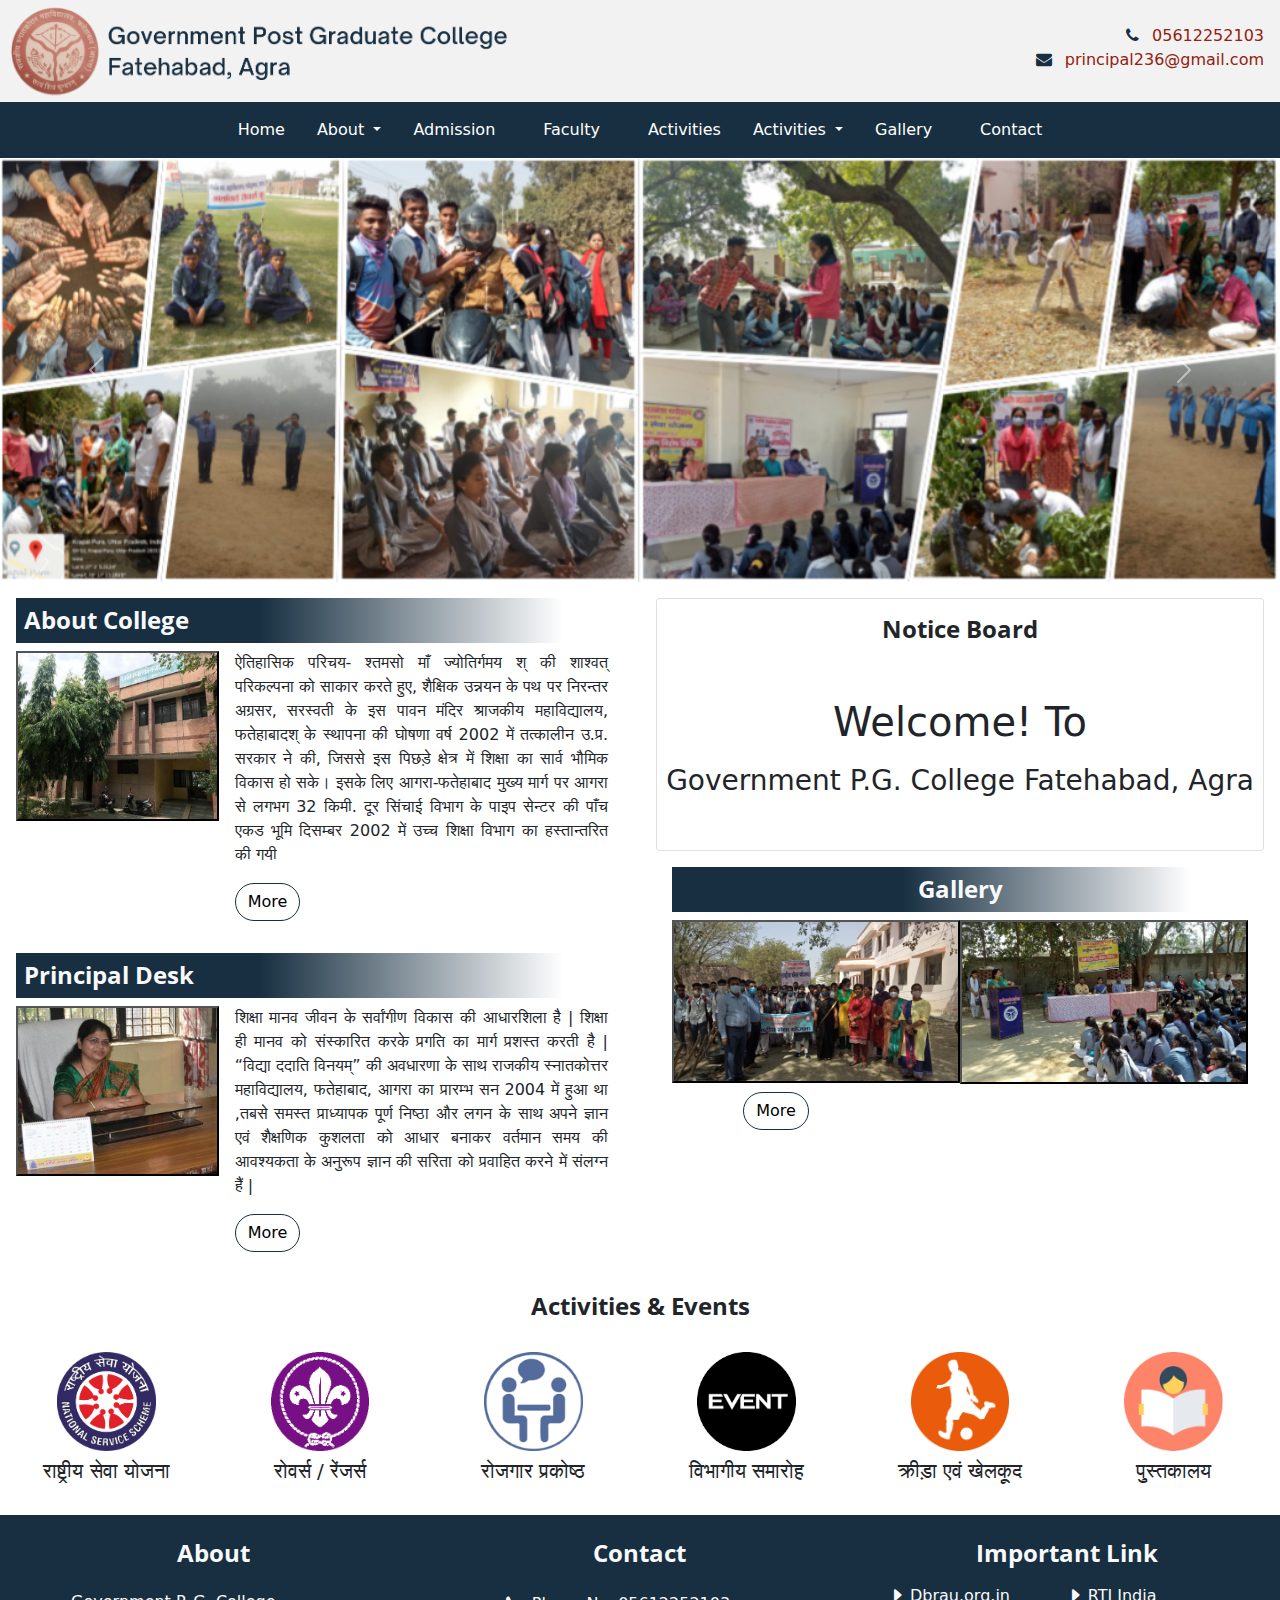
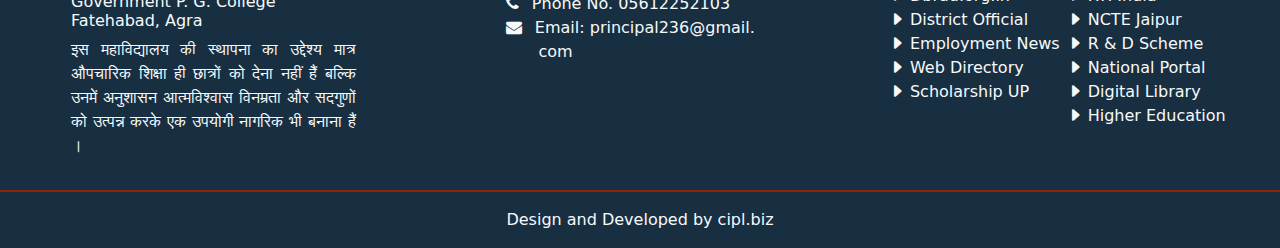
==== index.html @ 8cd21601 "Add files via upload" ====
<!DOCTYPE html>
<html lang="en">

<head>
    <meta charset="UTF-8" />
    <meta http-equiv="X-UA-Compatible" content="IE=edge" />
    <meta name="viewport" content="width=device-width, initial-scale=1.0" />
    <title>Government Post Graduate College</title>
    <!-- ======================= Bootstrap Css file ======================= -->
    <link rel="stylesheet" href="css/bootstrap.css" />

    <!-- ======================= Css file ======================= -->
    <link rel="stylesheet" href="css/style.css" />

    <!-- ======================= Bootstrap JS file =======================
    <script src="js/bootstrap.js"></script>
    <link rel="icon" href="image/logo.png" /> -->

    <!-- ======================= Font Awesome file ======================= -->
    <link rel="stylesheet" href="https://cdnjs.cloudflare.com/ajax/libs/font-awesome/4.7.0/css/font-awesome.min.css" />
    <!-- ============== Bootstrap icon ============== -->
    <link rel="stylesheet" href="https://cdn.jsdelivr.net/npm/bootstrap-icons@1.5.0/font/bootstrap-icons.css" />
    <!-- <link href="https://cdn.jsdelivr.net/npm/bootstrap@5.0.0-beta2/dist/css/bootstrap.min.css" rel="stylesheet" crossorigin="anonymous"> -->
    <script src="https://cdn.jsdelivr.net/npm/bootstrap@5.0.0-beta2/dist/js/bootstrap.bundle.min.js" crossorigin="anonymous"></script>

    <script type="text/javascript">
        document.addEventListener("DOMContentLoaded", function() {

            window.addEventListener('scroll', function() {

                if (window.scrollY > 200) {
                    document.getElementById('navbar_top').classList.add('fixed-top');
                    // add padding top to show content behind navbar
                    navbar_height = document.querySelector('.navbar').offsetHeight;
                    document.body.style.paddingTop = navbar_height + 'px';
                } else {
                    document.getElementById('navbar_top').classList.remove('fixed-top');
                    // remove padding top from body
                    document.body.style.paddingTop = '0';
                }
            });
        });
        // DOMContentLoaded  end
    </script>

    <style type="text/css">
        .fixed-top {
            top: -40px;
            transform: translateY(40px);
            transition: transform .3s;
        }
    </style>
</head>

<body>
    <div class="section header">
        <div class="row">
            <div class="socialhead">
                <div class="row justify-content-md-between pe-3">
                    <div class="col-12 col-sm-7 sleft p-0 clearfix">
                        <img src="image/Government_Post_College.png" alt="" class="img-fluid" />
                    </div>
                    <div class="col-12 col-sm-5 sright text-sm-end my-sm-4 clearfix">
                        <span> 
                            <i class="fa fa-phone mx-2 text-1"></i>
                            <a href="tel:05612252103" class="text-2">05612252103</a>
                            <br class="d-none d-sm-block" /></span>
                        <span> 
                            <i class="fa fa-envelope mx-2 text-1"></i>
                            <a href="mailto:principal236@gmail.com" class="text-2">principal236@gmail.com</a>
                        </span>
                    </div>
                </div>
            </div>
        </div>
        <nav id="navbar_top" class="navbar navbar-expand-lg me-auto bg-1 navbar-dark ">
            <div class="container">
                <button class="navbar-toggler" type="button" data-bs-toggle="collapse" data-bs-target="#main_nav" aria-expanded="false" aria-label="Toggle navigation">
                    <span class="navbar-toggler-icon"></span>
                </button>
                <div class="collapse navbar-collapse" id="main_nav">
                    <ul class="navbar-nav mx-auto mb-2 mb-lg-0">
                        <li class="nav-item px-3">
                            <a href="index.html" class="nav-link active" aria-current="page" href="#">Home</a>
                        </li>
                        <li class="nav-item dropdown">
                            <a class="nav-link dropdown-toggle" href="#" id="navbarDropdown" role="button" data-bs-toggle="dropdown" aria-expanded="false">
                                About
                            </a>
                            <ul class="dropdown-menu" aria-labelledby="navbarDropdown">
                                <li>
                                    <a class="dropdown-item" href="about.html">About Us</a>
                                </li>
                                <li>
                                    <a class="dropdown-item" href="committe.html">Our Committes</a>
                                </li>
                            </ul>
                        </li>
                        <li class="nav-item px-3">
                            <a href="admission.html" class="nav-link active" aria-current="page" href="#">Admission</a>
                        </li>
                        <li class="nav-item px-3">
                            <a href="faculty.html" class="nav-link active" aria-current="page" href="#">Faculty</a>
                        </li>
                        <li class="nav-item px-3">
                            <a href="event.html" class="nav-link active" aria-current="page" href="#">Activities</a>
                        </li>
                        <li class="nav-item dropdown">
                            <a class="nav-link dropdown-toggle" href="#" id="navbarDropdown" role="button" data-bs-toggle="dropdown" aria-expanded="false">
                                Activities
                            </a>
                            <ul class="dropdown-menu" aria-labelledby="navbarDropdown">
                                <li>
                                    <a class="dropdown-item" href="event.html"> Nss</a>
                                </li>
                                <li>
                                    <a class="dropdown-item" href="event.html">Rovers / Rangers</a>
                                </li>
                                <li>
                                    <a class="dropdown-item" href="event.html">Career Counseling</a>
                                </li>
                                <li>
                                    <a class="dropdown-item" href="event.html">
                                        Departmental function</a>
                                </li>
                                <li>
                                    <a class="dropdown-item" href="event.html">Sports</a>
                                </li>
                                <li>
                                    <a class="dropdown-item" href="event.html">Library</a>
                                </li>
                                <li>
                                    <a class="dropdown-item" href="event.html">College magazine
                                    </a>
                                </li>
                                <li>
                                    <a class="dropdown-item" href="event.html">Research</a>
                                </li>
                                <li>
                                    <a class="dropdown-item" href="event.html">E-education</a>
                                </li>
                            </ul>
                        </li>
                        <li class="nav-item px-3">
                            <a href="gallery.html" class="nav-link" aria-current="page" href="#">Gallery</a>
                        </li>
                        <li class="nav-item px-3">
                            <a href="contact.html" class="nav-link" aria-current="page" href="#">Contact</a>
                        </li>
                    </ul>

                </div>
                <!-- navbar-collapse.// -->
            </div>
            <!-- container-fluid.// -->
        </nav>
    </div>
    <!-- ============== Header section end ============== -->
    <div class="section banner">
        <div id="carouselExampleControls" class="carousel slide" data-bs-ride="carousel">
            <div class="carousel-inner">
                <div class="carousel-item active">
                    <img src="image/s1.png" class="d-block w-100" alt="..." />
                </div>
                <div class="carousel-item">
                    <img src="image/s2.png" class="d-block w-100" alt="..." />
                </div>
                <div class="carousel-item">
                    <img src="image/s3.png" class="d-block w-100" alt="..." />
                </div>
            </div>
            <button class="carousel-control-prev" type="button" data-bs-target="#carouselExampleControls" data-bs-slide="prev">
                <span class="carousel-control-prev-icon" aria-hidden="true"></span>
                <span class="visually-hidden">Previous</span>
            </button>
            <button class="carousel-control-next" type="button" data-bs-target="#carouselExampleControls" data-bs-slide="next">
                <span class="carousel-control-next-icon" aria-hidden="true"></span>
                <span class="visually-hidden">Next</span>
            </button>
        </div>
    </div>
    <!-- ============== Banner section end ============== -->
    <div class="row row-cols-1 row-cols-sm-2 justify-content-evenly">
        <div class="col-12 col-md-6">
            <div class="row">
                <div class="section about col-12 px-3 py-3">
                    <h4 class="py-2 text-light info px-2">About College</h4>
                    <div class="row justify-content-center">
                        <div class="col-6 col-md-4 py-3 py-lg-0">
                            <!-- Button trigger modal -->
                            <button type="button" data-bs-toggle="modal" data-bs-target="#staticBackdrop1">
                                <img src="image/college.jpeg" alt="" class="img-fluid" />
                            </button>

                            <!-- Modal -->
                            <div class="modal fade" id="staticBackdrop1" data-bs-backdrop="static" data-bs-keyboard="false" tabindex="-1" aria-labelledby="staticBackdropLabel" aria-hidden="true">
                                <div class="modal-dialog">
                                    <div class="modal-content">
                                        <div class="modal-body">
                                            <img src="image/college.jpeg" alt="" class="img-fluid" />
                                        </div>
                                        <div class="modal-footer">
                                            <button type="button" class="btn btn-secondary" data-bs-dismiss="modal">
                                                Close
                                            </button>
                                        </div>
                                    </div>
                                </div>
                            </div>
                        </div>
                        <div class="col-12 col-md-8">
                            <p class="px-3">
                                ऐतिहासिक परिचय- श्तमसो माँ ज्योतिर्गमय श् की शाश्वत् परिकल्पना को साकार करते हुए, शैक्षिक उन्नयन के पथ पर निरन्तर अग्रसर, सरस्वती के इस पावन मंदिर श्राजकीय महाविद्यालय, फतेहाबादश् के स्थापना की घोषणा वर्ष 2002 में तत्कालीन उ.प्र. सरकार ने की, जिससे इस
                                पिछड़े क्षेत्र में शिक्षा का सार्व भौमिक विकास हो सके। इसके लिए आगरा-फतेहाबाद मुख्य मार्ग पर आगरा से लगभग 32 किमी. दूर सिंचाई विभाग के पाइप सेन्टर की पाँच एकड भूमि दिसम्बर 2002 में उच्च शिक्षा विभाग का हस्तान्तरित की गयी
                            </p>
                            <button type="button" class="btn btn-1 text-dark mx-3">
                                <a href="about.html"> More</a>
                            </button>
                        </div>
                    </div>
                </div>
                <div class="section principal col-12 px-3 py-3">
                    <h4 class="py-2 text-light info px-2">Principal Desk</h4>
                    <div class="row justify-content-center">
                        <div class="col-6 col-md-4 py-3 py-lg-0">
                            <!-- Button trigger modal -->
                            <button type="button" data-bs-toggle="modal" data-bs-target="#staticBackdrop2">
                                <img src="image/principal.jfif" class="img-fluid" alt=" " />
                            </button>

                            <!-- Modal -->
                            <div class="modal fade" id="staticBackdrop2" data-bs-backdrop="static" data-bs-keyboard="false" tabindex="-1" aria-labelledby="staticBackdropLabel" aria-hidden="true">
                                <div class="modal-dialog">
                                    <div class="modal-content">
                                        <div class="modal-body">
                                            <img src="image/principal.jfif" class="img-fluid" alt=" " />
                                        </div>
                                        <div class="modal-footer">
                                            <button type="button" class="btn btn-secondary" data-bs-dismiss="modal">
                                                Close
                                            </button>
                                        </div>
                                    </div>
                                </div>
                            </div>
                        </div>
                        <div class="col-12 col-md-8">

                            <p class="px-3">
                                शिक्षा मानव जीवन के सर्वांगीण विकास की आधारशिला है | शिक्षा ही मानव को संस्कारित करके प्रगति का मार्ग प्रशस्त करती है | “विद्या ददाति विनयम्” की अवधारणा के साथ राजकीय स्नातकोत्तर महाविद्यालय, फतेहाबाद, आगरा का प्रारम्भ सन 2004 में हुआ था ,तबसे समस्त प्राध्यापक
                                पूर्ण निष्ठा और लगन के साथ अपने ज्ञान एवं शैक्षणिक कुशलता को आधार बनाकर वर्तमान समय की आवश्यकता के अनुरूप ज्ञान की सरिता को प्रवाहित करने में संलग्न हैं |
                            </p>
                            <button type="button" class="btn btn-1 text-dark mx-3">
                                <a href="principal-desk.html"> More</a>
                            </button>
                        </div>
                    </div>
                </div>
            </div>
        </div>
        <div class="col-12 col-md-6 p-3">
            <div class="row notes text-center">
                <div class="card">
                    <div class="card-body">
                        <h4 class="card-title .info">Notice Board</h4>
                    </div>
                    <!-- <ul class="list-group list-group-flush">
                        <li class="list-group-item"></li>
                        <li class="list-group-item"></li>
                        <li class="list-group-item"></li>
                        <li class="list-group-item"></li>
                        <li class="list-group-item"></li>
                        <li class="list-group-item"></li>
                        <li class="list-group-item"></li>
                        <li class="list-group-item"></li>
                        <li class="list-group-item"></li>
                    </ul> -->
                    <!-- <div class="card-body ">
                        <a href="# " class="card-link ">Card link</a>
                        <a href="# " class="card-link ">Another link</a>
                    </div> -->
                    <div class="fs-1 mt-4 mb-2">Welcome! To</div>
                    <div class="fs-3 mb-5">Government P.G. College Fatehabad, Agra</div>

                </div>
                <div class="col-12 p-3">
                    <div class="row">
                        <h4 class="py-2 text-light info px-2">Gallery</h4>
                        <div class="col-12 col-md-6">
                            <!-- Button trigger modal -->
                            <button type="button" data-bs-toggle="modal" data-bs-target="#staticBackdrop3">
                                <img src="image/g9.jpeg" class="img-fluid" alt="" />
                            </button>

                            <!-- Modal -->
                            <div class="modal fade" id="staticBackdrop3" data-bs-backdrop="static" data-bs-keyboard="false" tabindex="-1" aria-labelledby="staticBackdropLabel" aria-hidden="true">
                                <div class="modal-dialog">
                                    <div class="modal-content">
                                        <div class="modal-body">
                                            <img src="image/g9.jpeg" class="img-fluid" alt="" />
                                        </div>
                                        <div class="modal-footer">
                                            <button type="button" class="btn btn-secondary" data-bs-dismiss="modal">
                                                Close
                                            </button>
                                        </div>
                                    </div>
                                </div>
                            </div>
                        </div>
                        <div class="col-12 col-md-6">
                            <!-- Button trigger modal -->
                            <button type="button" data-bs-toggle="modal" data-bs-target="#staticBackdrop4">
                                <img src="image/g11.jpeg" class="img-fluid" alt="" />
                            </button>

                            <!-- Modal -->
                            <div class="modal fade" id="staticBackdrop4" data-bs-backdrop="static" data-bs-keyboard="false" tabindex="-1" aria-labelledby="staticBackdropLabel" aria-hidden="true">
                                <div class="modal-dialog">
                                    <div class="modal-content">
                                        <div class="modal-body">
                                            <img src="image/g11.jpeg" class="img-fluid" alt="" />
                                        </div>
                                        <div class="modal-footer">
                                            <button type="button" class="btn btn-secondary" data-bs-dismiss="modal">
                                                Close
                                            </button>
                                        </div>
                                    </div>
                                </div>
                            </div>
                        </div>
                        <div class="col-4 m-2">
                            <button type="button " class="btn btn-1 text-dark mx-3">
                                <a href="gallery.html">More</a>
                            </button>
                        </div>
                    </div>
                </div>
            </div>
        </div>
    </div>
    <!-- ============== About section end ============== -->
    <div class="section activitie py-3 col-12">
        <h4 class="text-center py-2">Activities & Events</h4>
        <div class="row row-cols-3 row-cols-sm-4 row-cols-md-6 row-cols-xl-8">
            <div class="col p-2 hover">
                <div class="row">
                    <div class="col-12 col-sm-6 mx-auto my-md-2">
                        <img src="image/nss.png " alt=" " class="card-img-top img-fluid" />
                    </div>
                    <div class="col-12 px-2">
                        <h5 class="text-center">राष्ट्रीय सेवा योजना</h5>
                    </div>
                </div>
            </div>
            <div class="col p-2 hover">
                <div class="row">
                    <div class="col-12 col-sm-6 mx-auto my-md-2">
                        <img src="image/rovers.png " alt=" " class="card-img-top img-fluid" />
                    </div>
                    <div class="col-12 px-2">
                        <h5 class="text-center">रोवर्स / रेंजर्स</h5>
                    </div>
                </div>
            </div>
            <div class="col p-2 hover">
                <div class="row">
                    <div class="col-12 col-sm-6 mx-auto my-md-2">
                        <img src="image/career.png " alt=" " class="card-img-top img-fluid" />
                    </div>
                    <div class="col-12 px-2">
                        <h5 class="text-center">रोजगार प्रकोष्ठ</h5>
                    </div>
                </div>
            </div>
            <div class="col p-2 hover">
                <div class="row">
                    <div class="col-12 col-sm-6 mx-auto my-md-2">
                        <img src="image/event.png " alt=" " class="card-img-top img-fluid" />
                    </div>
                    <div class="col-12 px-2">
                        <h5 class="text-center">विभागीय समारोह</h5>
                    </div>
                </div>
            </div>
            <div class="col p-2 hover">
                <div class="row">
                    <div class="col-12 col-sm-6 mx-auto my-md-2">
                        <img src="image/sports.png " alt=" " class="card-img-top img-fluid" />
                    </div>
                    <div class="col-12 px-2">
                        <h5 class="text-center">क्रीड़ा एवं खेलकूद</h5>
                    </div>
                </div>
            </div>
            <div class="col p-2 hover">
                <div class="row">
                    <div class="col-12 col-sm-6 mx-auto my-md-2">
                        <img src="image/library.png " alt=" " class="card-img-top img-fluid" />
                    </div>
                    <div class="col-12 px-2">
                        <h5 class="text-center">पुस्तकालय</h5>
                    </div>
                </div>
            </div>
            <!-- <div class="col p-2 ">
                <div class="row ">
                    <div class="col-4 col-lg-12 ">
                        <img src="image/research.png " alt=" " class="card-img-top img-fluid ">
                    </div>
                    <div class="col-8 col-lg-12 px-2 ">
                        <h5 class="text-center ">
                            अनुसंधान
                        </h5>
                        <p class="card-text text-mute ">महाविद्यालय के प्राध्यापक सक्रिय रूप से विभिन्न प्रकार से अनुसंधान गतिविधियों को आगे बढ़ा रहे हैं। </p>
                    </div>
                </div>
            </div> -->
        </div>
    </div>
    <!-- ============== Activities section end ============== -->
    <div class="section footer bg-3 text-light">
        <div class="row">
            <div class="col-12 col-sm-6 col-lg-4 text-light my-3">
                <div class="row justify-content-center">
                    <!-- <div class="col-8 pe-1 "><img src="image/logo.png " alt=" " class="img-fluid footer-img mx-auto "></div> -->
                    <h4 class="py-2 text-center">About</h4>
                    <div class="col-8 py-2">
                        <h6 class="my-0">Government P. G. College</h6>
                        <h6 class="my-0">Fatehabad, Agra</h6>
                    </div>
                    <div class="col-8">
                        <p>
                            इस महाविद्यालय की स्थापना का उद्देश्य मात्र औपचारिक शिक्षा ही छात्रों को देना नहीं हैं बल्कि उनमें अनुशासन आत्मविश्वास विनम्रता और सदगुणों को उत्पन्न करके एक उपयोगी नागरिक भी बनाना हैं ।
                        </p>
                    </div>
                </div>
            </div>
            <div class="col-12 col-sm-6 col-lg-4 form my-3">
                <div class="row justify-content-center">
                    <h4 class="py-2 text-center">Contact</h4>
                    <div class="col-8 py-2">
                        <a href="tel:0561225210 " class="text-light"><i class="fa fa-phone mx-2"></i> Phone No.
                            05612252103</a><br />
                        <a href="mailto:principal236@gmail.com " class="text-light"><i class="fa fa-envelope mx-2"></i>
                            Email:
                            principal236@gmail.<br /> 	&nbsp;	&nbsp;	&nbsp;	&nbsp; com</a>
                    </div>
                </div>
            </div>
            <div class="col-12 col-sm-6 col-lg-4 link my-3">
                <div class="row justify-content-center">
                    <h4 class="py-2 text-center">Important Link</h4>
                    <div class="col-8 col-sm-5">
                        <span><a href="http://www.dbrau.org.in/" target="_blank" class="text-light"><i
                                    class="bi bi-caret-right-fill"></i>
                                Dbrau.org.in</a></span>
                        <br />
                        <span><a href="https://up.gov.in/Default.aspx" target="_blank" class="text-light"><i
                                    class="bi bi-caret-right-fill"></i>
                                District Official
                            </a></span><br />
                        <span><a href="http://rojgarsamachar.gov.in/" target="_blank" class="text-light"><i
                                    class="bi bi-caret-right-fill"></i>
                                Employment News</a></span><br />
                        <span><a href="https://goidirectory.gov.in/" target="_blank" class="text-light"><i
                                    class="bi bi-caret-right-fill"></i> Web
                                Directory</a></span><br />
                        <span><a href="https://scholarship.up.gov.in/index.aspx" target="_blank" class="text-light"><i
                                    class="bi bi-caret-right-fill"></i> Scholarship UP</a></span><br />
                    </div>
                    <div class="col-8 col-sm-5">
                        <span><a href="https://rtionline.gov.in/" target="_blank" class="text-light"><i
                                    class="bi bi-caret-right-fill"></i> RTI
                                India</a></span><br />
                        <span><a href="https://ncte.gov.in/Website/RAJASTHAN.aspx" target="_blank" class="text-light"><i
                                    class="bi bi-caret-right-fill"></i> NCTE Jaipur</a></span><br />
                        <span><a href="https://repmismoef.nic.in/Public/Home1.aspx" target="_blank"
                                class="text-light"><i class="bi bi-caret-right-fill"></i> R & D Scheme
                            </a></span><br />
                        <span><a href="https://www.india.gov.in/" target="_blank" class="text-light"><i
                                    class="bi bi-caret-right-fill"></i> National
                                Portal
                            </a></span><br />
                        <span><a href="http://heecontent.upsdc.gov.in/" target="_blank" class="text-light"><i
                                    class="bi bi-caret-right-fill"></i>
                                Digital
                                Library</a></span><br />
                        <span><a href="http://uphed.gov.in/" target="_blank" class="text-light"><i
                                    class="bi bi-caret-right-fill"></i> Higher
                                Education</a></span>
                    </div>
                </div>
            </div>
        </div>
    </div>
    <div class="foot p-3 bg-1 text-light">
        <p class="m-0 text-center">Design and Developed by cipl.biz</p>
    </div>
    <!-- ============== Footer section end ============== -->
</body>

</html>
---- css/style.css ----
* {
    padding: 0;
    margin: 0;
}

:root {
    --bg-first: #172f41;
    --bg-second: #92210f;
}

.bg-1 {
    background-color: var(--bg-first) !important;
}

.bg-2 {
    background-color: var(--bg-second);
}

.text-1 {
    color: var(--bg-first);
}

.text-2 {
    color: var(--bg-second) !important;
}

.hover {
    transition: all 0.5s;
    border-radius: 20px;
}

.hover:hover {
    background-color: var(--bg-first);
    color: white !important;
    transform: scale(1.1, 1.1);
}

.btn-1 {
    transition: all 0.5s;
    border-radius: 20px;
    border: 1px solid var(--bg-first);
}

.btn-1:hover {
    background-color: var(--bg-first);
    color: white !important;
}


/* ============== Font Declaration ============== */

@font-face {
    font-family: "NotoSans-Regular";
    src: url(../Font/NotoSans-Regular.ttf);
}

@font-face {
    font-family: "OpenSans-Light";
    src: url(../Font/OpenSans-Light.ttf);
}

@font-face {
    font-family: "OpenSans-Regular";
    src: url(../Font/OpenSans-Regular.ttf);
}

@font-face {
    font-family: "OpenSans-Bold";
    src: url(../Font/OpenSans-Bold.ttf);
}

h1 {
    font-family: "OpenSans-Bold" !important;
}

h2 {
    font-family: "OpenSans-Bold" !important;
}

h3 {
    font-family: "OpenSans-Regular" !important;
}

h4 {
    font-family: "OpenSans-Bold" !important;
}

a {
    text-decoration: none;
    color: black;
}

p {
    text-align: justify;
}


/* ======================= Header section start ======================= */

.header {
    background-color: rgb(243, 242, 242);
}

.header .socialhead .sleft {
    text-align: left;
}

@media screen and (min-width:992px) {
    .header .socialhead .sleft img {
        width: 70%;
    }
}

.header .socialhead .sleft .heading {
    margin-top: 8.5px;
}

.header .socialhead .sright {
    text-align: right;
}

.nav-link {
    color: white !important;
    transition: all.5s;
}


/* ======================= About section start ======================= */

.info {
    background-image: linear-gradient( to right, #172f41 40%, white 90%) !important;
}

.info {
    background-image: linear-gradient( to right, #172f41 40%, white 90%) !important;
}


/* ======================= Footer section start ======================= */

.footer {
    background-color: var(--bg-first);
}

.foot {
    border-top: solid 2px var(--bg-second);
}


/* ======================= All Pages Css start From Here ======================= */


/* ======================= About Page start ======================= */


/* ======================= Admission Page start ======================= */


/* ======================= Faculty Page start ======================= */


/* ======================= Support Page start ======================= */


/* ======================= Event Page start ======================= */


/* ======================= Contact  Page start ======================= */
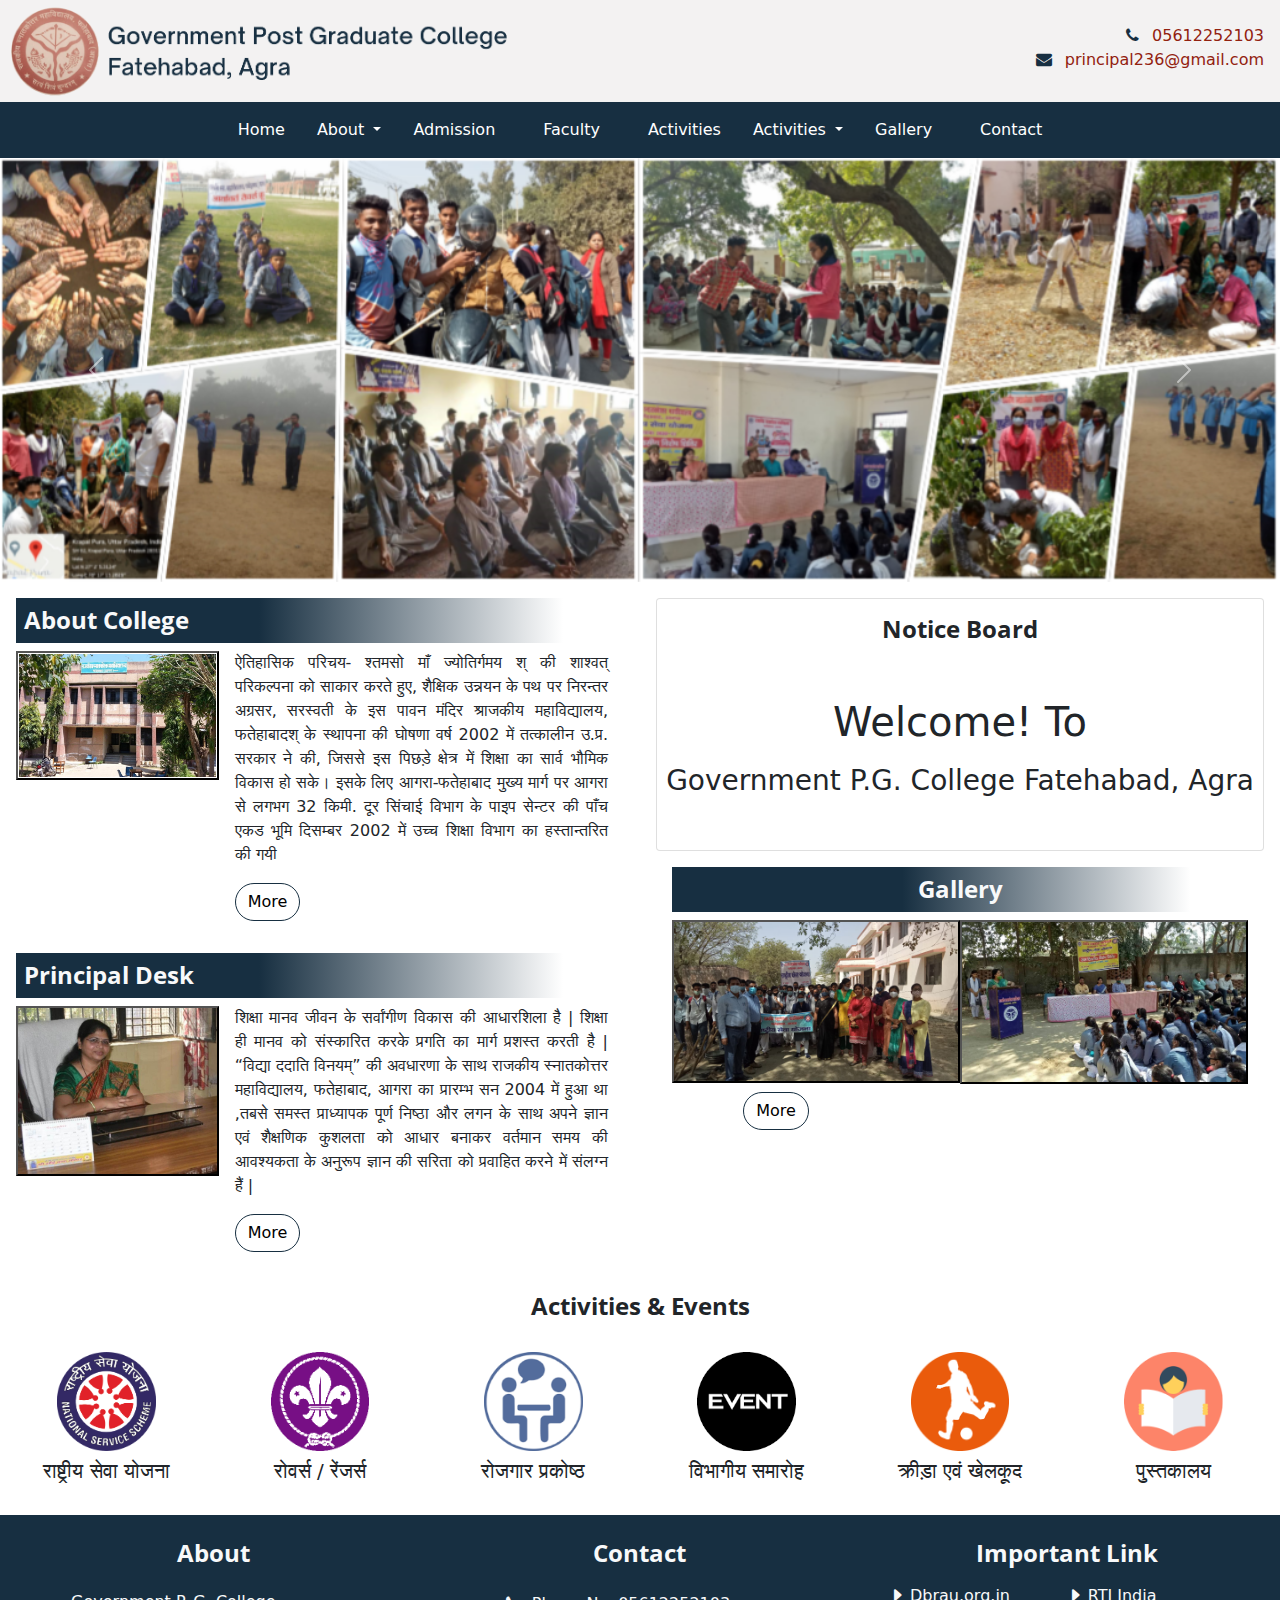
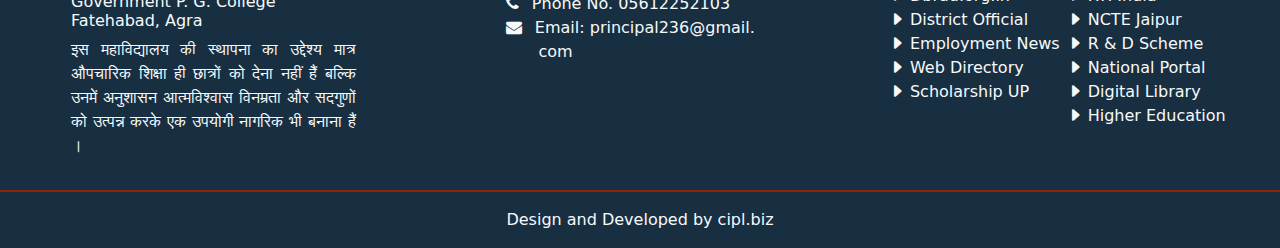
==== commit 8e3c9e82: "image of college" ====
--- a/index.html
+++ b/index.html
@@ -189,7 +189,7 @@
                         <div class="col-6 col-md-4 py-3 py-lg-0">
                             <!-- Button trigger modal -->
                             <button type="button" data-bs-toggle="modal" data-bs-target="#staticBackdrop1">
-                                <img src="image/college.jpeg" alt="" class="img-fluid" />
+                                <img src="image/college.png" alt="" class="img-fluid" />
                             </button>
 
                             <!-- Modal -->
@@ -197,7 +197,7 @@
                                 <div class="modal-dialog">
                                     <div class="modal-content">
                                         <div class="modal-body">
-                                            <img src="image/college.jpeg" alt="" class="img-fluid" />
+                                            <img src="image/college.png" alt="" class="img-fluid" />
                                         </div>
                                         <div class="modal-footer">
                                             <button type="button" class="btn btn-secondary" data-bs-dismiss="modal">
@@ -501,4 +501,4 @@
     <!-- ============== Footer section end ============== -->
 </body>
 
-</html>+</html>
